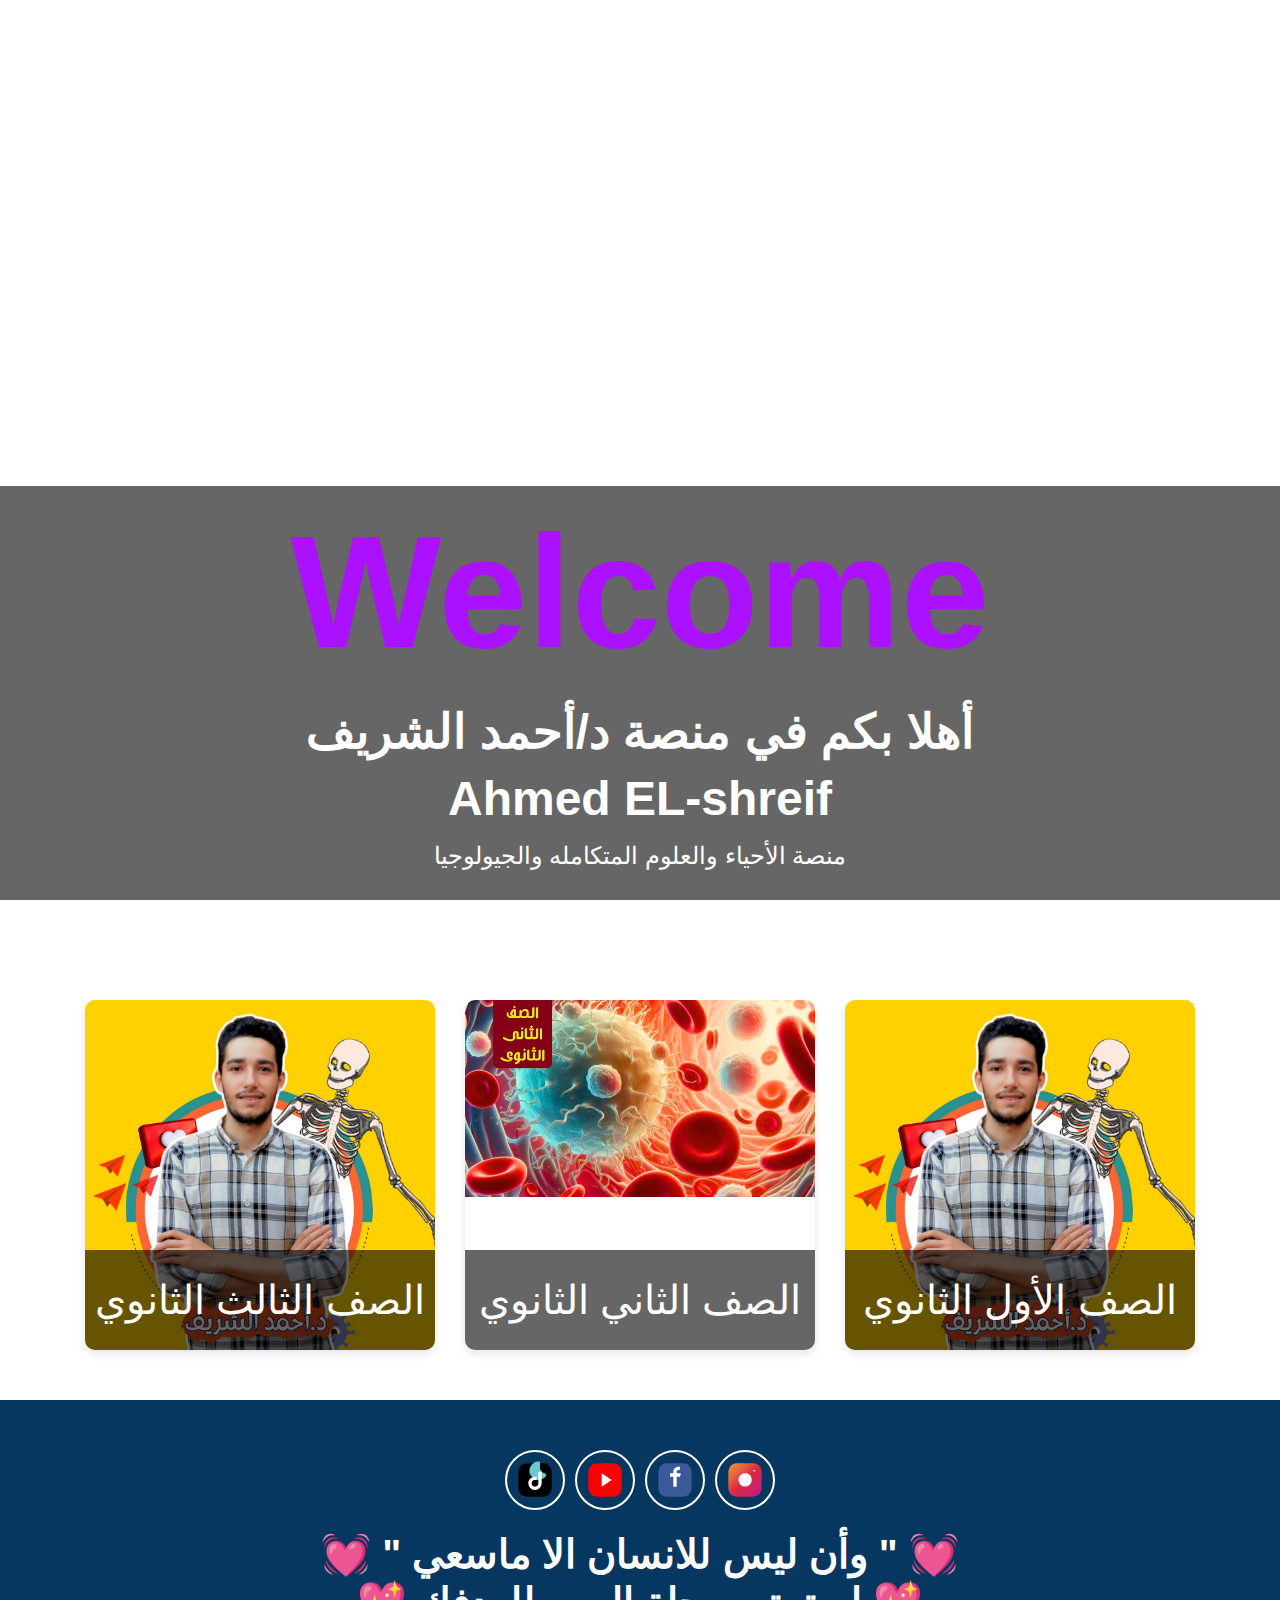
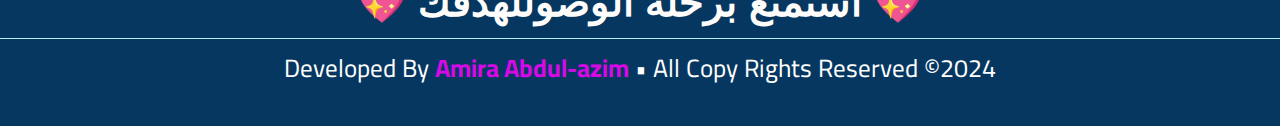
==== index.html @ 6914d13d "Add files via upload" ====
<!DOCTYPE html>
<html lang="ar">

<head>
    <meta charset="UTF-8">
    <meta name="viewport" content="width=device-width, initial-scale=1.0">
    <title>Mr/Ahmed EL-shreif  م/أحمد الشريف</title>
    <link rel="stylesheet" href="style.css">
    <link rel="stylesheet" href="https://maxcdn.bootstrapcdn.com/bootstrap/4.5.2/css/bootstrap.min.css">
    <link href="https://fonts.googleapis.com/css2?family=Cairo:wght@400;700&display=swap" rel="stylesheet">

</head>

<body>
    <header class="main-header">
        <div class="overlay">

            <h1>Welcome</h1>
            <h2>أهلا بكم في منصة د/أحمد الشريف</h2>
            <h2>Ahmed EL-shreif</h2>
            <p>منصة الأحياء والعلوم المتكامله والجيولوجيا </p>
        </div>
    </header>
    <div class="container">
        <!-- الصف الدراسي الأول -->
        <div class="class-box" onclick="openContent('content1')">
            <div class="container1">
                <img src="IMAGES/WhatsApp Image 2024-07-15 at 10.53.53 PM.jpeg"
                    alt="الصف الأول الثانوي">
                <div class="overlay">
                    
                    
                    <p><h1>الصف الأول الثانوي</h1></p>
                </div>
            </div>
        </div>

        <!-- الصف الدراسي الثاني -->
        <div class="class-box" onclick="openContent('content2')">
            <div class="container1">
                <img src="IMAGES/ة_20241109_150114_٠٠٠٠[1].jpg"
                    alt="الصف الثاني الثانوي">
                <div class="overlay">
                    
                    
                    <p><h1> الصف الثاني الثانوي</h1></p>
                </div>
            </div>
        </div>

        <!-- الصف الدراسي الثالث -->
        <div class="class-box" onclick="openContent('content3')">
            <div class="container1">
                <img src="IMAGES/WhatsApp Image 2024-07-15 at 10.53.53 PM.jpeg"
                    alt="الصف الثالث الثانوي">
                <div class="overlay">
                  
                    
                    <p><h1>الصف الثالث الثانوي</h1></p>
                </div>
            </div>
        </div>
    </div>

    <!-- المحتوى الخاص بكل صف -->
    <div id="content1" class="term" style="display: none;">
        <!-- محتوى الفصل الدراسي الأول -->
        <div class="row">
            <!-- الأشهر -->
           
            <div class="col-md-6 month">
                
                <h3>شهر 8</h3>
                <img src="c:\Users\LOQ\Pictures\Saved Pictures\WhatsApp Image 2024-07-15 at 10.53.53 PM.jpeg"
                    alt="صورة الأسبوع الأول" class="img-fluid">
                <div class="week">الأسبوع الأول</div>
                <p><a href="https://example.com" target="_blank">رابط إلى درس الأسبوع الأول</a></p>
                <p><a href="https://example.com" target="_blank">رابط إلى الكويزالأول</a></p>
                <hr>
                <div class="week">الأسبوع الثاني</div>
                <p><a href="https://example.com" target="_blank">رابط إلى درس الأسبوع الأول</a></p>
                <p><a href="https://example.com" target="_blank">رابط إلى الكويزالأول</a></p>
                <hr>
                <div class="week">الأسبوع الثالث</div>
                <p><a href="https://example.com" target="_blank">رابط إلى درس الأسبوع الأول</a></p>
                <p><a href="https://example.com" target="_blank">رابط إلى الكويزالأول</a></p>
                <hr>
                <div class="week">الأسبوع الرابع</div>
                <p><a href="https://example.com" target="_blank">رابط إلى درس الأسبوع الأول</a></p>
                <p><a href="https://example.com" target="_blank">رابط إلى الكويزالأول</a></p>

            </div>
           
            <div class="col-md-6 month">
                <h3>شهر 9</h3>
                <img src="image1.jpg" alt="صورة الأسبوع الأول" class="img-fluid">
                <div class="week">الأسبوع الأول</div>
                <p><a href="https://example.com" target="_blank">رابط إلى درس الأسبوع الأول</a></p>
                <p><a href="https://example.com" target="_blank">رابط إلى الكويزالأول</a></p>
                <hr>
                <div class="week">الأسبوع الثاني</div>
                <p><a href="https://example.com" target="_blank">رابط إلى درس الأسبوع الأول</a></p>
                <p><a href="https://example.com" target="_blank">رابط إلى الكويزالأول</a></p>
                <hr>
                <div class="week">الأسبوع الثالث</div>
                <p><a href="https://example.com" target="_blank">رابط إلى درس الأسبوع الأول</a></p>
                <p><a href="https://example.com" target="_blank">رابط إلى الكويزالأول</a></p>
                <hr>
                <div class="week">الأسبوع الرابع</div>
                <p><a href="https://example.com" target="_blank">رابط إلى درس الأسبوع الأول</a></p>
                <p><a href="https://example.com" target="_blank">رابط إلى الكويزالأول</a></p>

            </div>
            <div class="col-md-6 month">
                <h3>شهر 10</h3>
                <img src="image1.jpg" alt="صورة الأسبوع الأول" class="img-fluid">
                <div class="week">الأسبوع الأول</div>
                <p><a href="https://example.com" target="_blank">رابط إلى درس الأسبوع الأول</a></p>
                <p><a href="https://example.com" target="_blank">رابط إلى الكويزالأول</a></p>
                <hr>
                <div class="week">الأسبوع الثاني</div>
                <p><a href="https://example.com" target="_blank">رابط إلى درس الأسبوع الأول</a></p>
                <p><a href="https://example.com" target="_blank">رابط إلى الكويزالأول</a></p>
                <hr>
                <div class="week">الأسبوع الثالث</div>
                <p><a href="https://example.com" target="_blank">رابط إلى درس الأسبوع الأول</a></p>
                <p><a href="https://example.com" target="_blank">رابط إلى الكويزالأول</a></p>
                <hr>
                <div class="week">الأسبوع الرابع</div>
                <p><a href="https://example.com" target="_blank">رابط إلى درس الأسبوع الأول</a></p>
                <p><a href="https://example.com" target="_blank">رابط إلى الكويزالأول</a></p>

            </div>
            <div class="col-md-6 month">
                <h3>شهر 11</h3>
                <img src="image1.jpg" alt="صورة الأسبوع الأول" class="img-fluid">
                <div class="week">الأسبوع الأول</div>
                <p><a href="https://example.com" target="_blank">رابط إلى درس الأسبوع الأول</a></p>
                <p><a href="https://example.com" target="_blank">رابط إلى الكويزالأول</a></p>
                <hr>
                <div class="week">الأسبوع الثاني</div>
                <p><a href="https://example.com" target="_blank">رابط إلى درس الأسبوع الأول</a></p>
                <p><a href="https://example.com" target="_blank">رابط إلى الكويزالأول</a></p>
                <hr>
                <div class="week">الأسبوع الثالث</div>
                <p><a href="https://example.com" target="_blank">رابط إلى درس الأسبوع الأول</a></p>
                <p><a href="https://example.com" target="_blank">رابط إلى الكويزالأول</a></p>
                <hr>
                <div class="week">الأسبوع الرابع</div>
                <p><a href="https://example.com" target="_blank">رابط إلى درس الأسبوع الأول</a></p>
                <p><a href="https://example.com" target="_blank">رابط إلى الكويزالأول</a></p>

            </div>
            <div class="col-md-6 month">
                <h3>شهر 12</h3>
                <img src="image1.jpg" alt="صورة الأسبوع الأول" class="img-fluid">
                <div class="week">الأسبوع الأول</div>
                <p><a href="https://example.com" target="_blank">رابط إلى درس الأسبوع الأول</a></p>
                <p><a href="https://example.com" target="_blank">رابط إلى الكويزالأول</a></p>
                <hr>
                <div class="week">الأسبوع الثاني</div>
                <p><a href="https://example.com" target="_blank">رابط إلى درس الأسبوع الأول</a></p>
                <p><a href="https://example.com" target="_blank">رابط إلى الكويزالأول</a></p>
                <hr>
                <div class="week">الأسبوع الثالث</div>
                <p><a href="https://example.com" target="_blank">رابط إلى درس الأسبوع الأول</a></p>
                <p><a href="https://example.com" target="_blank">رابط إلى الكويزالأول</a></p>
                <hr>
                <div class="week">الأسبوع الرابع</div>
                <p><a href="https://example.com" target="_blank">رابط إلى درس الأسبوع الأول</a></p>
                <p><a href="https://example.com" target="_blank">رابط إلى الكويزالأول</a></p>

            </div>
            <div class="col-md-6 month">
                <h3>شهر 1</h3>
                <img src="image1.jpg" alt="صورة الأسبوع الأول" class="img-fluid">
                <div class="week">الأسبوع الأول</div>
                <p><a href="https://example.com" target="_blank">رابط إلى درس الأسبوع الأول</a></p>
                <p><a href="https://example.com" target="_blank">رابط إلى الكويزالأول</a></p>
                <hr>
                <div class="week">الأسبوع الثاني</div>
                <p><a href="https://example.com" target="_blank">رابط إلى درس الأسبوع الأول</a></p>
                <p><a href="https://example.com" target="_blank">رابط إلى الكويزالأول</a></p>
                <hr>
                <div class="week">الأسبوع الثالث</div>
                <p><a href="https://example.com" target="_blank">رابط إلى درس الأسبوع الأول</a></p>
                <p><a href="https://example.com" target="_blank">رابط إلى الكويزالأول</a></p>
                <hr>
                <div class="week">الأسبوع الرابع</div>
                <p><a href="https://example.com" target="_blank">رابط إلى درس الأسبوع الأول</a></p>
                <p><a href="https://example.com" target="_blank">رابط إلى الكويزالأول</a></p>

            </div>
        </div>
        <!-- يمكن تكرار نفس التقسيم لبقية الأشهر في الفصل الدراسي الأول -->
    </div>
    </div>
    </div>
    </div>
    </div>
    </div>
    </div>

    <div id="content2" class="term" style="display: none;">
        <!-- محتوى الفصل الدراسي الثاني -->
        <div class="row">
            <!-- الأشهر -->
            <div class="col-md-6 month">
                <h3>شهر 8</h3>
                <img src="image1.jpg" alt="صورة الأسبوع الأول" class="img-fluid">
                <div class="week">الأسبوع الأول</div>
                <p><a href="https://example.com" target="_blank">رابط إلى درس الأسبوع الأول</a></p>
                <p><a href="https://example.com" target="_blank">رابط إلى الكويزالأول</a></p>
                <hr>
                <div class="week">الأسبوع الثاني</div>
                <p><a href="https://example.com" target="_blank">رابط إلى درس الأسبوع الأول</a></p>
                <p><a href="https://example.com" target="_blank">رابط إلى الكويزالأول</a></p>
                <hr>
                <div class="week">الأسبوع الثالث</div>
                <p><a href="https://example.com" target="_blank">رابط إلى درس الأسبوع الأول</a></p>
                <p><a href="https://example.com" target="_blank">رابط إلى الكويزالأول</a></p>
                <hr>
                <div class="week">الأسبوع الرابع</div>
                <p><a href="https://example.com" target="_blank">رابط إلى درس الأسبوع الأول</a></p>
                <p><a href="https://example.com" target="_blank">رابط إلى الكويزالأول</a></p>

            </div>
            <div class="col-md-6 month">
                <h3>شهر 9</h3>
                <img src="image1.jpg" alt="صورة الأسبوع الأول" class="img-fluid">
                <div class="week">الأسبوع الأول</div>
                <p><a href="https://example.com" target="_blank">رابط إلى درس الأسبوع الأول</a></p>
                <p><a href="https://example.com" target="_blank">رابط إلى الكويزالأول</a></p>
                <hr>
                <div class="week">الأسبوع الثاني</div>
                <p><a href="https://example.com" target="_blank">رابط إلى درس الأسبوع الأول</a></p>
                <p><a href="https://example.com" target="_blank">رابط إلى الكويزالأول</a></p>
                <hr>
                <div class="week">الأسبوع الثالث</div>
                <p><a href="https://example.com" target="_blank">رابط إلى درس الأسبوع الأول</a></p>
                <p><a href="https://example.com" target="_blank">رابط إلى الكويزالأول</a></p>
                <hr>
                <div class="week">الأسبوع الرابع</div>
                <p><a href="https://example.com" target="_blank">رابط إلى درس الأسبوع الأول</a></p>
                <p><a href="https://example.com" target="_blank">رابط إلى الكويزالأول</a></p>

            </div>
            <div class="col-md-6 month">
                <h3>شهر 10</h3>
                <img src="image1.jpg" alt="صورة الأسبوع الأول" class="img-fluid">
                <div class="week">الأسبوع الأول</div>
                <p><a href="https://example.com" target="_blank">رابط إلى درس الأسبوع الأول</a></p>
                <p><a href="https://example.com" target="_blank">رابط إلى الكويزالأول</a></p>
                <hr>
                <div class="week">الأسبوع الثاني</div>
                <p><a href="https://example.com" target="_blank">رابط إلى درس الأسبوع الأول</a></p>
                <p><a href="https://example.com" target="_blank">رابط إلى الكويزالأول</a></p>
                <hr>
                <div class="week">الأسبوع الثالث</div>
                <p><a href="https://example.com" target="_blank">رابط إلى درس الأسبوع الأول</a></p>
                <p><a href="https://example.com" target="_blank">رابط إلى الكويزالأول</a></p>
                <hr>
                <div class="week">الأسبوع الرابع</div>
                <p><a href="https://example.com" target="_blank">رابط إلى درس الأسبوع الأول</a></p>
                <p><a href="https://example.com" target="_blank">رابط إلى الكويزالأول</a></p>

            </div>
            <div class="col-md-6 month">
                <h3>شهر 11</h3>
                <img src="image1.jpg" alt="صورة الأسبوع الأول" class="img-fluid">
                <div class="week">الأسبوع الأول</div>
                <p><a href="https://example.com" target="_blank">رابط إلى درس الأسبوع الأول</a></p>
                <p><a href="https://example.com" target="_blank">رابط إلى الكويزالأول</a></p>
                <hr>
                <div class="week">الأسبوع الثاني</div>
                <p><a href="https://example.com" target="_blank">رابط إلى درس الأسبوع الأول</a></p>
                <p><a href="https://example.com" target="_blank">رابط إلى الكويزالأول</a></p>
                <hr>
                <div class="week">الأسبوع الثالث</div>
                <p><a href="https://example.com" target="_blank">رابط إلى درس الأسبوع الأول</a></p>
                <p><a href="https://example.com" target="_blank">رابط إلى الكويزالأول</a></p>
                <hr>
                <div class="week">الأسبوع الرابع</div>
                <p><a href="https://example.com" target="_blank">رابط إلى درس الأسبوع الأول</a></p>
                <p><a href="https://example.com" target="_blank">رابط إلى الكويزالأول</a></p>

            </div>
            <div class="col-md-6 month">
                <h3>شهر 12</h3>
                <img src="image1.jpg" alt="صورة الأسبوع الأول" class="img-fluid">
                <div class="week">الأسبوع الأول</div>
                <p><a href="https://example.com" target="_blank">رابط إلى درس الأسبوع الأول</a></p>
                <p><a href="https://example.com" target="_blank">رابط إلى الكويزالأول</a></p>
                <hr>
                <div class="week">الأسبوع الثاني</div>
                <p><a href="https://example.com" target="_blank">رابط إلى درس الأسبوع الأول</a></p>
                <p><a href="https://example.com" target="_blank">رابط إلى الكويزالأول</a></p>
                <hr>
                <div class="week">الأسبوع الثالث</div>
                <p><a href="https://example.com" target="_blank">رابط إلى درس الأسبوع الأول</a></p>
                <p><a href="https://example.com" target="_blank">رابط إلى الكويزالأول</a></p>
                <hr>
                <div class="week">الأسبوع الرابع</div>
                <p><a href="https://example.com" target="_blank">رابط إلى درس الأسبوع الأول</a></p>
                <p><a href="https://example.com" target="_blank">رابط إلى الكويزالأول</a></p>

            </div>
            <div class="col-md-6 month">
                <h3>شهر 1</h3>
                <img src="image1.jpg" alt="صورة الأسبوع الأول" class="img-fluid">
                <div class="week">الأسبوع الأول</div>
                <p><a href="https://example.com" target="_blank">رابط إلى درس الأسبوع الأول</a></p>
                <p><a href="https://example.com" target="_blank">رابط إلى الكويزالأول</a></p>
                <hr>
                <div class="week">الأسبوع الثاني</div>
                <p><a href="https://example.com" target="_blank">رابط إلى درس الأسبوع الأول</a></p>
                <p><a href="https://example.com" target="_blank">رابط إلى الكويزالأول</a></p>
                <hr>
                <div class="week">الأسبوع الثالث</div>
                <p><a href="https://example.com" target="_blank">رابط إلى درس الأسبوع الأول</a></p>
                <p><a href="https://example.com" target="_blank">رابط إلى الكويزالأول</a></p>
                <hr>
                <div class="week">الأسبوع الرابع</div>
                <p><a href="https://example.com" target="_blank">رابط إلى درس الأسبوع الأول</a></p>
                <p><a href="https://example.com" target="_blank">رابط إلى الكويزالأول</a></p>

            </div>
        </div>
        <!-- يمكن تكرار نفس التقسيم لبقية الأشهر في الفصل الدراسي الأول -->
    </div>
    </div>
    </div>
    </div>
    </div>
    </div>
    </div>

    <div id="content3" class="term" style="display: none;">
        <div class="row">
            <!-- الأشهر الخاصة بالصف الثالث -->

            <!-- الأشهر -->
            <div class="col-md-6 month">
                <h3>شهر 8</h3>
                <img src="image1.jpg" alt="صورة الأسبوع الأول" class="img-fluid">
                <div class="week">الأسبوع الأول</div>
                <p><a href="https://example.com" target="_blank">رابط إلى درس الأسبوع الأول</a></p>
                <p><a href="https://example.com" target="_blank">رابط إلى الكويزالأول</a></p>
                <hr>
                <div class="week">الأسبوع الثاني</div>
                <p><a href="https://example.com" target="_blank">رابط إلى درس الأسبوع الأول</a></p>
                <p><a href="https://example.com" target="_blank">رابط إلى الكويزالأول</a></p>
                <hr>
                <div class="week">الأسبوع الثالث</div>
                <p><a href="https://example.com" target="_blank">رابط إلى درس الأسبوع الأول</a></p>
                <p><a href="https://example.com" target="_blank">رابط إلى الكويزالأول</a></p>
                <hr>
                <div class="week">الأسبوع الرابع</div>
                <p><a href="https://example.com" target="_blank">رابط إلى درس الأسبوع الأول</a></p>
                <p><a href="https://example.com" target="_blank">رابط إلى الكويزالأول</a></p>

            </div>
            <div class="col-md-6 month">
                <h3>شهر 9</h3>
                <img src="image1.jpg" alt="صورة الأسبوع الأول" class="img-fluid">
                <div class="week">الأسبوع الأول</div>
                <p><a href="https://example.com" target="_blank">رابط إلى درس الأسبوع الأول</a></p>
                <p><a href="https://example.com" target="_blank">رابط إلى الكويزالأول</a></p>
                <hr>
                <div class="week">الأسبوع الثاني</div>
                <p><a href="https://example.com" target="_blank">رابط إلى درس الأسبوع الأول</a></p>
                <p><a href="https://example.com" target="_blank">رابط إلى الكويزالأول</a></p>
                <hr>
                <div class="week">الأسبوع الثالث</div>
                <p><a href="https://example.com" target="_blank">رابط إلى درس الأسبوع الأول</a></p>
                <p><a href="https://example.com" target="_blank">رابط إلى الكويزالأول</a></p>
                <hr>
                <div class="week">الأسبوع الرابع</div>
                <p><a href="https://example.com" target="_blank">رابط إلى درس الأسبوع الأول</a></p>
                <p><a href="https://example.com" target="_blank">رابط إلى الكويزالأول</a></p>

            </div>
            <div class="col-md-6 month">
                <h3>شهر 10</h3>
                <img src="image1.jpg" alt="صورة الأسبوع الأول" class="img-fluid">
                <div class="week">الأسبوع الأول</div>
                <p><a href="https://example.com" target="_blank">رابط إلى درس الأسبوع الأول</a></p>
                <p><a href="https://example.com" target="_blank">رابط إلى الكويزالأول</a></p>
                <hr>
                <div class="week">الأسبوع الثاني</div>
                <p><a href="https://example.com" target="_blank">رابط إلى درس الأسبوع الأول</a></p>
                <p><a href="https://example.com" target="_blank">رابط إلى الكويزالأول</a></p>
                <hr>
                <div class="week">الأسبوع الثالث</div>
                <p><a href="https://example.com" target="_blank">رابط إلى درس الأسبوع الأول</a></p>
                <p><a href="https://example.com" target="_blank">رابط إلى الكويزالأول</a></p>
                <hr>
                <div class="week">الأسبوع الرابع</div>
                <p><a href="https://example.com" target="_blank">رابط إلى درس الأسبوع الأول</a></p>
                <p><a href="https://example.com" target="_blank">رابط إلى الكويزالأول</a></p>

            </div>
            <div class="col-md-6 month">
                <h3>شهر 11</h3>
                <img src="image1.jpg" alt="صورة الأسبوع الأول" class="img-fluid">
                <div class="week">الأسبوع الأول</div>
                <p><a href="https://example.com" target="_blank">رابط إلى درس الأسبوع الأول</a></p>
                <p><a href="https://example.com" target="_blank">رابط إلى الكويزالأول</a></p>
                <hr>
                <div class="week">الأسبوع الثاني</div>
                <p><a href="https://example.com" target="_blank">رابط إلى درس الأسبوع الأول</a></p>
                <p><a href="https://example.com" target="_blank">رابط إلى الكويزالأول</a></p>
                <hr>
                <div class="week">الأسبوع الثالث</div>
                <p><a href="https://example.com" target="_blank">رابط إلى درس الأسبوع الأول</a></p>
                <p><a href="https://example.com" target="_blank">رابط إلى الكويزالأول</a></p>
                <hr>
                <div class="week">الأسبوع الرابع</div>
                <p><a href="https://example.com" target="_blank">رابط إلى درس الأسبوع الأول</a></p>
                <p><a href="https://example.com" target="_blank">رابط إلى الكويزالأول</a></p>

            </div>
            <div class="col-md-6 month">
                <h3>شهر 12</h3>
                <img src="image1.jpg" alt="صورة الأسبوع الأول" class="img-fluid">
                <div class="week">الأسبوع الأول</div>
                <p><a href="https://example.com" target="_blank">رابط إلى درس الأسبوع الأول</a></p>
                <p><a href="https://example.com" target="_blank">رابط إلى الكويزالأول</a></p>
                <hr>
                <div class="week">الأسبوع الثاني</div>
                <p><a href="https://example.com" target="_blank">رابط إلى درس الأسبوع الأول</a></p>
                <p><a href="https://example.com" target="_blank">رابط إلى الكويزالأول</a></p>
                <hr>
                <div class="week">الأسبوع الثالث</div>
                <p><a href="https://example.com" target="_blank">رابط إلى درس الأسبوع الأول</a></p>
                <p><a href="https://example.com" target="_blank">رابط إلى الكويزالأول</a></p>
                <hr>
                <div class="week">الأسبوع الرابع</div>
                <p><a href="https://example.com" target="_blank">رابط إلى درس الأسبوع الأول</a></p>
                <p><a href="https://example.com" target="_blank">رابط إلى الكويزالأول</a></p>

            </div>
            <div class="col-md-6 month">
                <h3>شهر 1</h3>
                <img src="image1.jpg" alt="صورة الأسبوع الأول" class="img-fluid">
                <div class="week">الأسبوع الأول</div>
                <p><a href="https://example.com" target="_blank">رابط إلى درس الأسبوع الأول</a></p>
                <p><a href="https://example.com" target="_blank">رابط إلى الكويزالأول</a></p>
                <hr>
                <div class="week">الأسبوع الثاني</div>
                <p><a href="https://example.com" target="_blank">رابط إلى درس الأسبوع الأول</a></p>
                <p><a href="https://example.com" target="_blank">رابط إلى الكويزالأول</a></p>
                <hr>
                <div class="week">الأسبوع الثالث</div>
                <p><a href="https://example.com" target="_blank">رابط إلى درس الأسبوع الأول</a></p>
                <p><a href="https://example.com" target="_blank">رابط إلى الكويزالأول</a></p>
                <hr>
                <div class="week">الأسبوع الرابع</div>
                <p><a href="https://example.com" target="_blank">رابط إلى درس الأسبوع الأول</a></p>
                <p><a href="https://example.com" target="_blank">رابط إلى الكويزالأول</a></p>

            </div>
        </div>
        <!-- يمكن تكرار نفس التقسيم لبقية الأشهر في الفصل الدراسي الأول -->
    </div>
    </div>
    </div>
    </div>
    </div>
    </div>
    <!-- يمكن تكرار نفس التقسيم لبقية الأشهر للصف الثالث -->
    </div>
    </div>
    <footer>
        <div class="amira-footer-content">
            <div class="amira-footer-section about">
                <img src="imges/amira photo 6.png" alt="" class="amira-logo-img">

                <div class="amira-socials">

                    <!-- Instagram Icon -->
                    <a href="https://www.instagram.com/dr_ahmed_elshreif" target="_blank"
                        class="amira-social amira-social-instagram">
                        <svg width="40" height="40" viewBox="0 0 24 24" fill="none" xmlns="http://www.w3.org/2000/svg">
                            <defs>
                                <linearGradient id="instagramGradient" x1="0%" y1="0%" x2="100%" y2="100%">
                                    <stop offset="0%" style="stop-color:#f09433;stop-opacity:1" />
                                    <stop offset="25%" style="stop-color:#e6683c;stop-opacity:1" />
                                    <stop offset="50%" style="stop-color:#dc2743;stop-opacity:1" />
                                    <stop offset="75%" style="stop-color:#cc2366;stop-opacity:1" />
                                    <stop offset="100%" style="stop-color:#bc1888;stop-opacity:1" />
                                </linearGradient>
                            </defs>
                            <rect x="2" y="2" width="20" height="20" rx="5" ry="5" fill="url(#instagramGradient)">
                            </rect>
                            <path d="M16 11.37A4 4 0 1 1 12.63 8 4 4 0 0 1 16 11.37z" fill="#fff"></path>
                            <circle cx="17.5" cy="6.5" r="0.5" fill="#fff"></circle>
                        </svg>
                    </a>

                    <!-- Facebook Icon -->
                    <a href="https://www.facebook.com/profile.php?id=100087054537664&__cft__[0]=AZX5xFCrHk5kCLjAxZSpHZReN0ACmIRXf6mMS-fRtxW8p6Q2z45vap4MIzXhBmAuZPgslmikuh2IoOwQ53vi3I574myU1Q2uuFjyY7kH0btdkk5nA6pz7LdrXn-JIeQhOGLxBMdrPvtenK2DdHNbFzGH7oJ8OXnYLTUjsO6SRjeEs2ycFTaQUlvRBT-0baZF-2c&__tn__=-UC%2CP-R"
                        target="_blank" class="amira-social amira-social-facebook">
                        <svg width="40" height="40" viewBox="0 0 24 24" fill="none">
                            <rect x="2" y="2" width="20" height="20" rx="5" ry="5" fill="#3b5998"></rect>
                            <path d="M15 8h-2v-1c0-.5.5-1 1-1h1v-2h-1c-1.6 0-3 1.4-3 3v1H9v2h2v6h2v-6h2l.5-2H13z"
                                fill="#fff"></path>
                        </svg>
                    </a>

                    <!-- YouTube Icon -->
                    <a href="https://youtube.com/@mr.ahmed_elshrief?si=UOzqhm6hpuAv4gzE" target="_blank"
                        class="amira-social amira-social-youtube">
                        <svg width="40" height="40" viewBox="0 0 24 24" fill="none">
                            <rect x="2" y="2" width="20" height="20" rx="5" ry="5" fill="#FF0000"></rect>
                            <polygon points="10,8 16,12 10,16" fill="#fff"></polygon>
                        </svg>
                    </a>

                    <!-- TikTok Icon -->
                    <a href="https://www.tiktok.com/@mr.elshreif?_t=8krcFSydnAD&_r=1" target="_blank"
                        class="amira-social amira-social-tiktok">
                        <svg width="40" height="40" viewBox="0 0 24 24" fill="none">
                            <rect x="2" y="2" width="20" height="20" rx="5" ry="5" fill="#000"></rect>
                            <path d="M16.5 7.5A4 4 0 0 1 19 9a5.5 5.5 0 1 1-4-8v4.5z" fill="#69C9D0"></path>
                            <path d="M14 9.5v4.5a2 2 0 1 1-2-2h1v-2h-1a4 4 0 1 0 4 4V7h-2v2.5z" fill="#fff"></path>
                        </svg>
                    </a>
                </div>







            </div>

        </div>

        </div>
        </div>

        <div class="amira-footer-bottom">
            <h1><b>💓 " وأن ليس للانسان الا ماسعي " 💓</b></h1>
            <h1><b>💖 استمتع برحلة الوصوللهدفك 💖</b></h1>
            <hr>
            <p>Developed By <strong>Amira Abdul-azim</strong> • All Copy Rights Reserved ©2024</p>
        </div>
    </footer>


    <script>
        function openContent(contentId) {
            // إخفاء جميع الأقسام أولاً
            document.querySelectorAll('.term').forEach(term => term.style.display = 'none');
            // عرض القسم المختار
            document.getElementById(contentId).style.display = 'block';
        }
    </script>
---- style.css ----
/* إعدادات عامة */
* {
    box-sizing: border-box;
}

body {
    font-family: Arial, sans-serif;
    direction: rtl;
    margin: 0;
    padding: 0;
    background-color: #c67ccb;
}

/* إعدادات لعنصر الشهر والأسبوع */
.month {
    margin-top: 20px;
    border: 1px solid #ddd;
    padding: 20px;
    margin: 15px;
    background-color: #fbf4fb;
    border-radius: 8px;
    
}

.week {
    margin-left: 20px;
    padding: 5px;
    border-left: 2px solid #007bff;
    font-weight: bold;
    color: #f8fafd;
    margin-top: 10px;
    text-align: center;
}

/* إعدادات قسم الفصل */
.term {
    display: none;
    margin-top: 20px;
    padding: 15px;
    background-color: #ffffff;
    border: 1px solid #ffffff;
    border-radius: 8px;
    text-align: center;
    max-width: 100%;
    margin: 20px auto;
    justify-content: center;
    
    
    }
   


/* إعدادات قسم الرأس الرئيسي */
.main-header {
    position: relative;
    height: 100vh;
    background-image: url('IMAGES/ليالــــــــى\ الإمتحان.png');
    background-size: cover;
    background-position: center;
    display: flex;
    align-items: center;
    justify-content: center;
    color: white;
    text-align: center;
    animation: zoomIn 10s infinite;
}

.main-header h1 {
    font-size: 10em;
    margin-bottom: 15px;
    font-weight: bold;
    color: #ab10ff;
}

.main-header h2 {
    font-size: 3em;
    margin-bottom: 10px;
    font-weight: bold;
}

.main-header p {
    font-size: 1.5em;
}

/* حركة التكبير */
@keyframes zoomIn {
    0% {
        transform: scale(1);
    }
    50% {
        transform: scale(1.1);
    }
    100% {
        transform: scale(1);
    }
}

/* إعدادات لعنصر الحاوية */
.container {
    display: flex;
    flex-wrap: wrap;
    gap: 20px;
    width: 100%;
    justify-content: center;
    margin-top: 100px;
   
}

.class-box {
    position: relative;
    width: 100%;
    max-width: 350px; /* عرض أصغر للصناديق في الهواتف */
    height: auto;
    border-radius: 10px;
    overflow: hidden;
    cursor: pointer;
    box-shadow: 0 4px 8px rgba(0, 0, 0, 0.1);
    transition: transform 0.3s ease;
    
    height: 350px;
   
}

.class-box:hover {
    transform: scale(1.30);
}

.class-box img {
    width: 100%;
    height: auto;
    display: block;
}

.overlay {
    position: absolute;
    bottom: 0;
    background: rgba(0, 0, 0, 0.6);
    color: #fff;
    width: 100%;
    padding: 10px;
    text-align: center;
}

.month hr {
    background-color: #261460; /* لون الخط */
    border: none; /* إزالة الحدود الافتراضية */
    height: 2px; /* سمك الخط */
    margin: 20px 0; /* مساحة حول الخط */
}
.row {
    display: flex;
    width: 100%;
    height: auto; /* تقليص الارتفاع */
    gap: 50px; /* المسافة بين المربعات */
    justify-content: center; /* محاذاة المربعات في الوسط */
   
}

/* إعدادات الفوتر */
footer {
    background-color: #063760;
    color: white;
    padding: 30px 0;
    text-align: center;
    font-family: 'Arial', sans-serif;
    margin-top: 50px;
}

.amira-footer-content {
    display: flex;
    flex-direction: column;
    gap: 20px;
    padding: 10px;
    align-items: center;
    justify-content: center;
}

.amira-footer-section {
    display: flex;
    flex-direction: column;
    align-items: center;
    text-align: center;
}

.amira-footer-section h2 {
    margin-bottom: 10px;
}

.amira-footer-section p {
    font-size: 50px;
    margin-bottom: 10px;
     font-family: 'Cairo', sans-serif;
    
}
.amira-footer-bottom p{
    font-size: 25px;
    margin-bottom: 10px;
     font-family: 'Cairo', sans-serif;
    
    
}
.amira-footer-bottom hr {
    background-color: #b6eff4; /* لون الخط */
    border: none; /* إزالة الحدود الافتراضية */
    height: .5px; /* سمك الخط */
    margin: 10px 0; /* مساحة حول الخط */
    margin-top: 20px;
}
.amira-footer-bottom strong{
  color: #d709e6;
    border: none; /* إزالة الحدود الافتراضية */
    height: 2px; /* سمك الخط */
   
}
.amira-footer-bottom h1{
    color: rgb(255, 253, 251);
      border: none; /* إزالة الحدود الافتراضية */
      height: 40px; /* سمك الخط */
     
  }


.amira-footer-section ul {
    list-style: none;
    padding: 0;
}

.amira-footer-section ul li {
    margin-bottom: 10px;
}

.amira-footer-section ul li a {
    color: white;
    text-decoration: none;
}

.amira-footer-section .amira-socials {
    display: flex;
    gap: 10px;
    justify-content: center;
}

.amira-social {
    color: inherit;
    text-decoration: none;
    display: flex;
    align-items: center;
    justify-content: center;
    width: 60px;
    height: 60px;
    border: 2px solid currentColor;
    border-radius: 50%;
    transition: background-color 0.3s;
}

.amira-social:hover {
    background-color: #f0f0f0;
    color: #396AFF;
}

footer strong {
    font-weight: bold;
}

/* تصميم للشاشات الصغيرة */
@media (max-width: 768px) {
    /* الحاوية تتحول إلى عمود */
    .container {
        flex-direction: column;
        gap: 80px;
        margin-top: 70px;
       
    }

    /* تكبير النصوص في القسم الرئيسي ليكون أكثر وضوحًا */
    .main-header h1 {
        font-size: 2.5em;
    }

    .main-header h2 {
        font-size: 1.8em;
    }

    /* تخصيص عرض الصندوق بشكل مناسب للهواتف */
    .class-box {
        width: 100%;
        max-width: 100%; /* عرض الصندوق بكامل الشاشة */
        height: auto;
        justify-content: center;
        
       
    }
   

    .term {
        width: 100%;
        max-width: 100%; /* عرض العنصر بكامل الشاشة */
        padding: 10px;
       
    }

    .amira-footer-content {
        flex-direction: column;
        padding: 10px;
    }

    .amira-footer-section p,
    .footer-content p {
        font-size: 50px;
        font-family: 'Cairo', sans-serif;
    }
    .amira-footer-bottom h1{
        font-size: 25px;
        font-family: 'Cairo', sans-serif;
        width: 100%;
    
    }
    .amira-footer-bottom p{
        font-size: 10px;
    }
    .amira-footer-bottom strong{
        font-size: 15px;
    }
}



/* تصميم للشاشات الأكبر */
@media (min-width: 768px) {
    .container {
        display: flex;
        flex-wrap: wrap;
        justify-content: center;
        gap: 30px;
        width: 100%;
      
        
    }

    .class-box {
        width: 48%; /* توزيع الصناديق بشكل متساوي */

       
    }

    .term {
        width: 100%; /* توزيع العناصر بشكل متساوي */
      
    }
    .month{
        width: 100%;
}
  
    .amira-footer-content {
        grid-template-columns: repeat(3, 1fr);
        padding: 20px;
    }
   
}
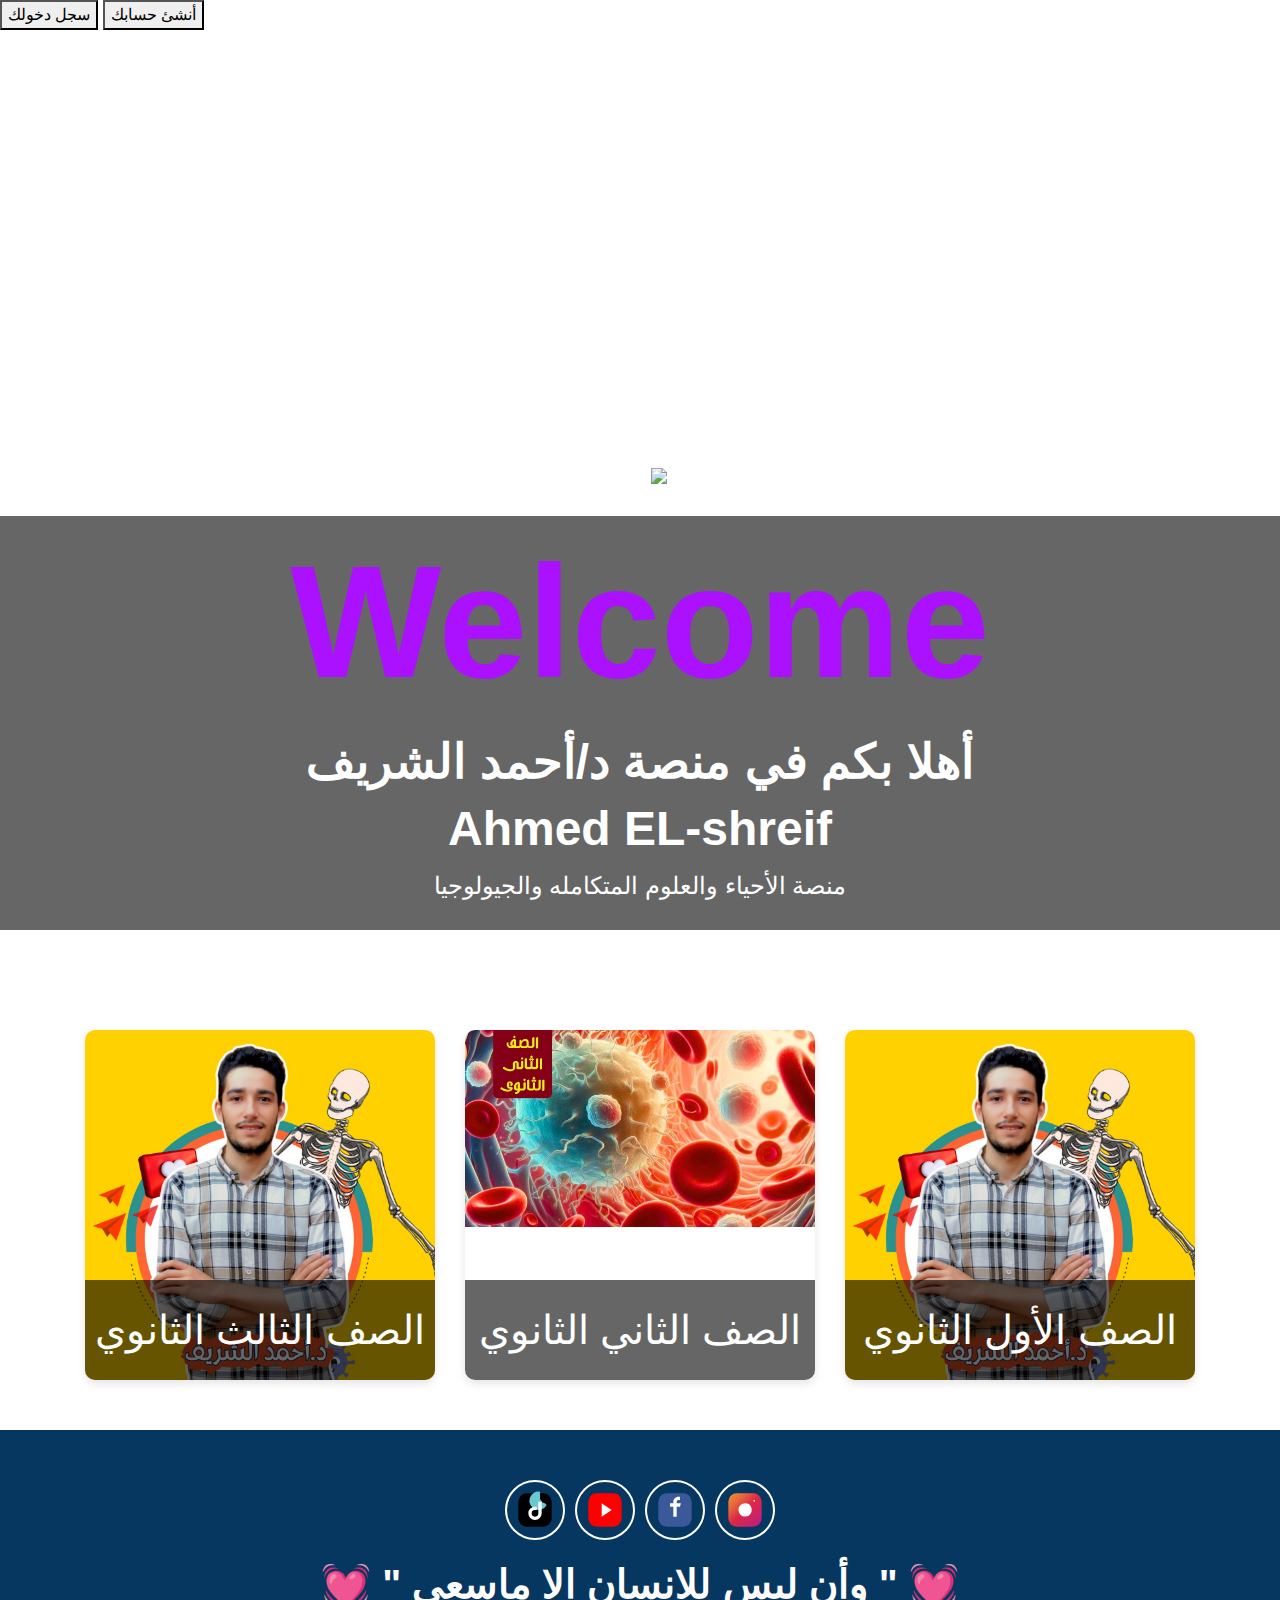
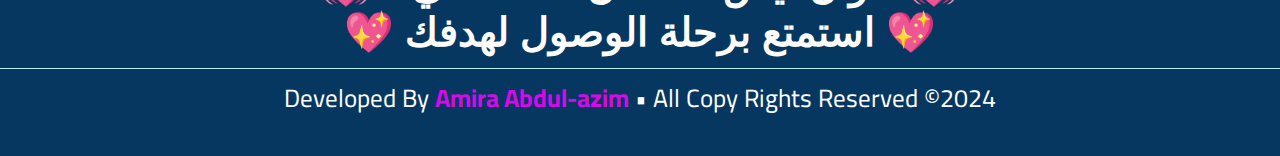
==== commit 5db26c75: "Update index.html" ====
--- a/index.html
+++ b/index.html
@@ -2,28 +2,94 @@
 <html lang="ar">
 
 <head>
+    <div class="" onclick="openContent('content4')">
+    <header class="header">
+   
+        <!-- أزرار المستخدم -->
+        <div class="user-buttons">
+            <button class="register-btn">
+                <span>أنشئ حسابك</span>
+                <i class="fa fa-user-plus"></i> <!-- أيقونة إنشاء حساب -->
+            </button>
+            <button class="login-btn">
+                <span>سجل دخولك</span>
+                <i class="fa fa-sign-in-alt"></i> <!-- أيقونة تسجيل الدخول -->
+            </button>
+        </div>
+    </div>
+
+
+        <div id="content4" class="term" style="display: none;">
+            <div class="container4">
+                <form action="#">
+                    <h2>تسجيل الدخول</h2>
+        
+                    <!-- حقل البريد الإلكتروني -->
+                    <div class="input-field">
+                        <label>البريد الإلكتروني</label>
+                        <input type="text" required>
+                    </div>
+        
+                    <!-- حقل كلمة المرور -->
+                    <div class="input-field">
+                        <label>كلمة المرور</label>
+                        <input type="password" required>
+                    </div>
+        
+                    <!-- خيار تذكر تسجيل الدخول -->
+                    <div class="forget">
+                        <label>
+                            <input type="checkbox" id="save-login">
+                            حفظ معلومات التسجيل
+                        </label>
+                    </div>
+        
+                    <!-- زر الدخول -->
+                    <button type="submit">دخول</button>
+        
+                    <!-- رابط لإنشاء حساب جديد -->
+                    <p class="create-account">ليس لديك حساب؟ <a href="#">إنشاء حساب جديد</a></p>
+                </form>
+            </div>
+            </div>
+    </head>
     <meta charset="UTF-8">
     <meta name="viewport" content="width=device-width, initial-scale=1.0">
     <title>Mr/Ahmed EL-shreif  م/أحمد الشريف</title>
+    <script src="script.js"></script> <!-- ربط بملف JavaScript -->
     <link rel="stylesheet" href="style.css">
     <link rel="stylesheet" href="https://maxcdn.bootstrapcdn.com/bootstrap/4.5.2/css/bootstrap.min.css">
     <link href="https://fonts.googleapis.com/css2?family=Cairo:wght@400;700&display=swap" rel="stylesheet">
+    <link rel="preconnect" href="https://fonts.googleapis.com">
+<link rel="preconnect" href="https://fonts.gstatic.com" crossorigin>
+<link href="https://fonts.googleapis.com/css2?family=Edu+AU+VIC+WA+NT+Pre:wght@400..700&display=swap" rel="stylesheet">
 
 </head>
 
 <body>
+   
+</head>
+<body>
+    
     <header class="main-header">
+        <div class="image-section">
+            <img src="IMAGES/16_20241110_095037_٠٠١٥.jpg" alt="صورة">
+        </div>
         <div class="overlay">
-
             <h1>Welcome</h1>
             <h2>أهلا بكم في منصة د/أحمد الشريف</h2>
             <h2>Ahmed EL-shreif</h2>
             <p>منصة الأحياء والعلوم المتكامله والجيولوجيا </p>
         </div>
     </header>
+
+
     <div class="container">
         <!-- الصف الدراسي الأول -->
-        <div class="class-box" onclick="openContent('content1')">
+       
+            
+
+            <div class="class-box" onclick="openContent('content1')">
             <div class="container1">
                 <img src="IMAGES/WhatsApp Image 2024-07-15 at 10.53.53 PM.jpeg"
                     alt="الصف الأول الثانوي">
@@ -62,6 +128,8 @@
         </div>
     </div>
 
+    
+
     <!-- المحتوى الخاص بكل صف -->
     <div id="content1" class="term" style="display: none;">
         <!-- محتوى الفصل الدراسي الأول -->
@@ -70,7 +138,7 @@
            
             <div class="col-md-6 month">
                 
-                <h3>شهر 8</h3>
+                <h3>كورس الشهر الأول </h3>
                 <img src="c:\Users\LOQ\Pictures\Saved Pictures\WhatsApp Image 2024-07-15 at 10.53.53 PM.jpeg"
                     alt="صورة الأسبوع الأول" class="img-fluid">
                 <div class="week">الأسبوع الأول</div>
@@ -92,87 +160,87 @@
             </div>
            
             <div class="col-md-6 month">
-                <h3>شهر 9</h3>
-                <img src="image1.jpg" alt="صورة الأسبوع الأول" class="img-fluid">
-                <div class="week">الأسبوع الأول</div>
-                <p><a href="https://example.com" target="_blank">رابط إلى درس الأسبوع الأول</a></p>
-                <p><a href="https://example.com" target="_blank">رابط إلى الكويزالأول</a></p>
-                <hr>
-                <div class="week">الأسبوع الثاني</div>
-                <p><a href="https://example.com" target="_blank">رابط إلى درس الأسبوع الأول</a></p>
-                <p><a href="https://example.com" target="_blank">رابط إلى الكويزالأول</a></p>
-                <hr>
-                <div class="week">الأسبوع الثالث</div>
-                <p><a href="https://example.com" target="_blank">رابط إلى درس الأسبوع الأول</a></p>
-                <p><a href="https://example.com" target="_blank">رابط إلى الكويزالأول</a></p>
-                <hr>
-                <div class="week">الأسبوع الرابع</div>
-                <p><a href="https://example.com" target="_blank">رابط إلى درس الأسبوع الأول</a></p>
-                <p><a href="https://example.com" target="_blank">رابط إلى الكويزالأول</a></p>
-
-            </div>
-            <div class="col-md-6 month">
-                <h3>شهر 10</h3>
-                <img src="image1.jpg" alt="صورة الأسبوع الأول" class="img-fluid">
-                <div class="week">الأسبوع الأول</div>
-                <p><a href="https://example.com" target="_blank">رابط إلى درس الأسبوع الأول</a></p>
-                <p><a href="https://example.com" target="_blank">رابط إلى الكويزالأول</a></p>
-                <hr>
-                <div class="week">الأسبوع الثاني</div>
-                <p><a href="https://example.com" target="_blank">رابط إلى درس الأسبوع الأول</a></p>
-                <p><a href="https://example.com" target="_blank">رابط إلى الكويزالأول</a></p>
-                <hr>
-                <div class="week">الأسبوع الثالث</div>
-                <p><a href="https://example.com" target="_blank">رابط إلى درس الأسبوع الأول</a></p>
-                <p><a href="https://example.com" target="_blank">رابط إلى الكويزالأول</a></p>
-                <hr>
-                <div class="week">الأسبوع الرابع</div>
-                <p><a href="https://example.com" target="_blank">رابط إلى درس الأسبوع الأول</a></p>
-                <p><a href="https://example.com" target="_blank">رابط إلى الكويزالأول</a></p>
-
-            </div>
-            <div class="col-md-6 month">
-                <h3>شهر 11</h3>
-                <img src="image1.jpg" alt="صورة الأسبوع الأول" class="img-fluid">
-                <div class="week">الأسبوع الأول</div>
-                <p><a href="https://example.com" target="_blank">رابط إلى درس الأسبوع الأول</a></p>
-                <p><a href="https://example.com" target="_blank">رابط إلى الكويزالأول</a></p>
-                <hr>
-                <div class="week">الأسبوع الثاني</div>
-                <p><a href="https://example.com" target="_blank">رابط إلى درس الأسبوع الأول</a></p>
-                <p><a href="https://example.com" target="_blank">رابط إلى الكويزالأول</a></p>
-                <hr>
-                <div class="week">الأسبوع الثالث</div>
-                <p><a href="https://example.com" target="_blank">رابط إلى درس الأسبوع الأول</a></p>
-                <p><a href="https://example.com" target="_blank">رابط إلى الكويزالأول</a></p>
-                <hr>
-                <div class="week">الأسبوع الرابع</div>
-                <p><a href="https://example.com" target="_blank">رابط إلى درس الأسبوع الأول</a></p>
-                <p><a href="https://example.com" target="_blank">رابط إلى الكويزالأول</a></p>
-
-            </div>
-            <div class="col-md-6 month">
-                <h3>شهر 12</h3>
-                <img src="image1.jpg" alt="صورة الأسبوع الأول" class="img-fluid">
-                <div class="week">الأسبوع الأول</div>
-                <p><a href="https://example.com" target="_blank">رابط إلى درس الأسبوع الأول</a></p>
-                <p><a href="https://example.com" target="_blank">رابط إلى الكويزالأول</a></p>
-                <hr>
-                <div class="week">الأسبوع الثاني</div>
-                <p><a href="https://example.com" target="_blank">رابط إلى درس الأسبوع الأول</a></p>
-                <p><a href="https://example.com" target="_blank">رابط إلى الكويزالأول</a></p>
-                <hr>
-                <div class="week">الأسبوع الثالث</div>
-                <p><a href="https://example.com" target="_blank">رابط إلى درس الأسبوع الأول</a></p>
-                <p><a href="https://example.com" target="_blank">رابط إلى الكويزالأول</a></p>
-                <hr>
-                <div class="week">الأسبوع الرابع</div>
-                <p><a href="https://example.com" target="_blank">رابط إلى درس الأسبوع الأول</a></p>
-                <p><a href="https://example.com" target="_blank">رابط إلى الكويزالأول</a></p>
-
-            </div>
-            <div class="col-md-6 month">
-                <h3>شهر 1</h3>
+                <h3>كورس الشهر الثاني </h3>
+                <img src="image1.jpg" alt="صورة الأسبوع الأول" class="img-fluid">
+                <div class="week">الأسبوع الأول</div>
+                <p><a href="https://example.com" target="_blank">رابط إلى درس الأسبوع الأول</a></p>
+                <p><a href="https://example.com" target="_blank">رابط إلى الكويزالأول</a></p>
+                <hr>
+                <div class="week">الأسبوع الثاني</div>
+                <p><a href="https://example.com" target="_blank">رابط إلى درس الأسبوع الأول</a></p>
+                <p><a href="https://example.com" target="_blank">رابط إلى الكويزالأول</a></p>
+                <hr>
+                <div class="week">الأسبوع الثالث</div>
+                <p><a href="https://example.com" target="_blank">رابط إلى درس الأسبوع الأول</a></p>
+                <p><a href="https://example.com" target="_blank">رابط إلى الكويزالأول</a></p>
+                <hr>
+                <div class="week">الأسبوع الرابع</div>
+                <p><a href="https://example.com" target="_blank">رابط إلى درس الأسبوع الأول</a></p>
+                <p><a href="https://example.com" target="_blank">رابط إلى الكويزالأول</a></p>
+
+            </div>
+            <div class="col-md-6 month">
+                <h3>كورس الشهر الثالث </h3>
+                <img src="image1.jpg" alt="صورة الأسبوع الأول" class="img-fluid">
+                <div class="week">الأسبوع الأول</div>
+                <p><a href="https://example.com" target="_blank">رابط إلى درس الأسبوع الأول</a></p>
+                <p><a href="https://example.com" target="_blank">رابط إلى الكويزالأول</a></p>
+                <hr>
+                <div class="week">الأسبوع الثاني</div>
+                <p><a href="https://example.com" target="_blank">رابط إلى درس الأسبوع الأول</a></p>
+                <p><a href="https://example.com" target="_blank">رابط إلى الكويزالأول</a></p>
+                <hr>
+                <div class="week">الأسبوع الثالث</div>
+                <p><a href="https://example.com" target="_blank">رابط إلى درس الأسبوع الأول</a></p>
+                <p><a href="https://example.com" target="_blank">رابط إلى الكويزالأول</a></p>
+                <hr>
+                <div class="week">الأسبوع الرابع</div>
+                <p><a href="https://example.com" target="_blank">رابط إلى درس الأسبوع الأول</a></p>
+                <p><a href="https://example.com" target="_blank">رابط إلى الكويزالأول</a></p>
+
+            </div>
+            <div class="col-md-6 month">
+                <h3>كورس الشهر الرابع</h3>
+                <img src="image1.jpg" alt="صورة الأسبوع الأول" class="img-fluid">
+                <div class="week">الأسبوع الأول</div>
+                <p><a href="https://example.com" target="_blank">رابط إلى درس الأسبوع الأول</a></p>
+                <p><a href="https://example.com" target="_blank">رابط إلى الكويزالأول</a></p>
+                <hr>
+                <div class="week">الأسبوع الثاني</div>
+                <p><a href="https://example.com" target="_blank">رابط إلى درس الأسبوع الأول</a></p>
+                <p><a href="https://example.com" target="_blank">رابط إلى الكويزالأول</a></p>
+                <hr>
+                <div class="week">الأسبوع الثالث</div>
+                <p><a href="https://example.com" target="_blank">رابط إلى درس الأسبوع الأول</a></p>
+                <p><a href="https://example.com" target="_blank">رابط إلى الكويزالأول</a></p>
+                <hr>
+                <div class="week">الأسبوع الرابع</div>
+                <p><a href="https://example.com" target="_blank">رابط إلى درس الأسبوع الأول</a></p>
+                <p><a href="https://example.com" target="_blank">رابط إلى الكويزالأول</a></p>
+
+            </div>
+            <div class="col-md-6 month">
+                <h3>كورس الشهر الخامس </h3>
+                <img src="image1.jpg" alt="صورة الأسبوع الأول" class="img-fluid">
+                <div class="week">الأسبوع الأول</div>
+                <p><a href="https://example.com" target="_blank">رابط إلى درس الأسبوع الأول</a></p>
+                <p><a href="https://example.com" target="_blank">رابط إلى الكويزالأول</a></p>
+                <hr>
+                <div class="week">الأسبوع الثاني</div>
+                <p><a href="https://example.com" target="_blank">رابط إلى درس الأسبوع الأول</a></p>
+                <p><a href="https://example.com" target="_blank">رابط إلى الكويزالأول</a></p>
+                <hr>
+                <div class="week">الأسبوع الثالث</div>
+                <p><a href="https://example.com" target="_blank">رابط إلى درس الأسبوع الأول</a></p>
+                <p><a href="https://example.com" target="_blank">رابط إلى الكويزالأول</a></p>
+                <hr>
+                <div class="week">الأسبوع الرابع</div>
+                <p><a href="https://example.com" target="_blank">رابط إلى درس الأسبوع الأول</a></p>
+                <p><a href="https://example.com" target="_blank">رابط إلى الكويزالأول</a></p>
+
+            </div>
+            <div class="col-md-6 month">
+                <h3>كورس المراجعه</h3>
                 <img src="image1.jpg" alt="صورة الأسبوع الأول" class="img-fluid">
                 <div class="week">الأسبوع الأول</div>
                 <p><a href="https://example.com" target="_blank">رابط إلى درس الأسبوع الأول</a></p>
@@ -206,28 +274,34 @@
         <div class="row">
             <!-- الأشهر -->
             <div class="col-md-6 month">
-                <h3>شهر 8</h3>
-                <img src="image1.jpg" alt="صورة الأسبوع الأول" class="img-fluid">
-                <div class="week">الأسبوع الأول</div>
-                <p><a href="https://example.com" target="_blank">رابط إلى درس الأسبوع الأول</a></p>
-                <p><a href="https://example.com" target="_blank">رابط إلى الكويزالأول</a></p>
-                <hr>
-                <div class="week">الأسبوع الثاني</div>
-                <p><a href="https://example.com" target="_blank">رابط إلى درس الأسبوع الأول</a></p>
-                <p><a href="https://example.com" target="_blank">رابط إلى الكويزالأول</a></p>
-                <hr>
-                <div class="week">الأسبوع الثالث</div>
-                <p><a href="https://example.com" target="_blank">رابط إلى درس الأسبوع الأول</a></p>
-                <p><a href="https://example.com" target="_blank">رابط إلى الكويزالأول</a></p>
-                <hr>
-                <div class="week">الأسبوع الرابع</div>
-                <p><a href="https://example.com" target="_blank">رابط إلى درس الأسبوع الأول</a></p>
-                <p><a href="https://example.com" target="_blank">رابط إلى الكويزالأول</a></p>
+                <h1>كورس الشهر الأول</h1>
+                <img src="IMAGES/تقدر تحضر تم فتح مجموعات جديده عانا.png" alt="صورة الأسبوع الأول" class="img-fluid">
+                <div class="week">الأسبوع الأول</div>
+                <p><h5>الاسبوع الأول : التغذية الغير ذاتيه 1</h5></p>
+                <p><a href="https://youtu.be/iUqQXkBRYAw" target="_blank">رابط المحاضره الأولي</a></p>
+                
+
+                <hr>
+                <div class="week">الأسبوع الثاني</div>
+                <p><h5>الاسبوع الثاني : التغذية الغير ذاتيه 2</h5></p>
+                <p><a href="https://youtu.be/I7Vxbp-h3rg" target="_blank">رابط المحاضره الثانيه</a></p>
+                
+
+                <hr>
+                <div class="week">الأسبوع الثالث</div>
+                <p><h5>الاسبوع الثالث : التغذية الغير ذاتيه 3 </h5></p>
+                <p><a href="https://youtu.be/iMfnSFgwDmg" target="_blank">رابط المحاضرة الثالثه</a></p>
+                
+                <hr>
+                <div class="week">الأسبوع الرابع</div>
+                <p><h5>الاسبوع الرابع : التغذية الغير ذاتيه  4</h5></p>
+                <p><a href="https://example.com" target="_blank">رابط المحاضره الرابعه</a></p>
+                
 
             </div>
             <div class="col-md-6 month">
                 <h3>شهر 9</h3>
-                <img src="image1.jpg" alt="صورة الأسبوع الأول" class="img-fluid">
+                <img src="IMAGES/3.png" alt="صورة الأسبوع الأول" class="img-fluid">
                 <div class="week">الأسبوع الأول</div>
                 <p><a href="https://example.com" target="_blank">رابط إلى درس الأسبوع الأول</a></p>
                 <p><a href="https://example.com" target="_blank">رابط إلى الكويزالأول</a></p>
@@ -543,7 +617,7 @@
 
         <div class="amira-footer-bottom">
             <h1><b>💓 " وأن ليس للانسان الا ماسعي " 💓</b></h1>
-            <h1><b>💖 استمتع برحلة الوصوللهدفك 💖</b></h1>
+            <h1><b>💖 استمتع برحلة الوصول لهدفك 💖</b></h1>
             <hr>
             <p>Developed By <strong>Amira Abdul-azim</strong> • All Copy Rights Reserved ©2024</p>
         </div>
@@ -557,4 +631,7 @@
             // عرض القسم المختار
             document.getElementById(contentId).style.display = 'block';
         }
-    </script>+      
+    </script>
+    </body>
+</html>
